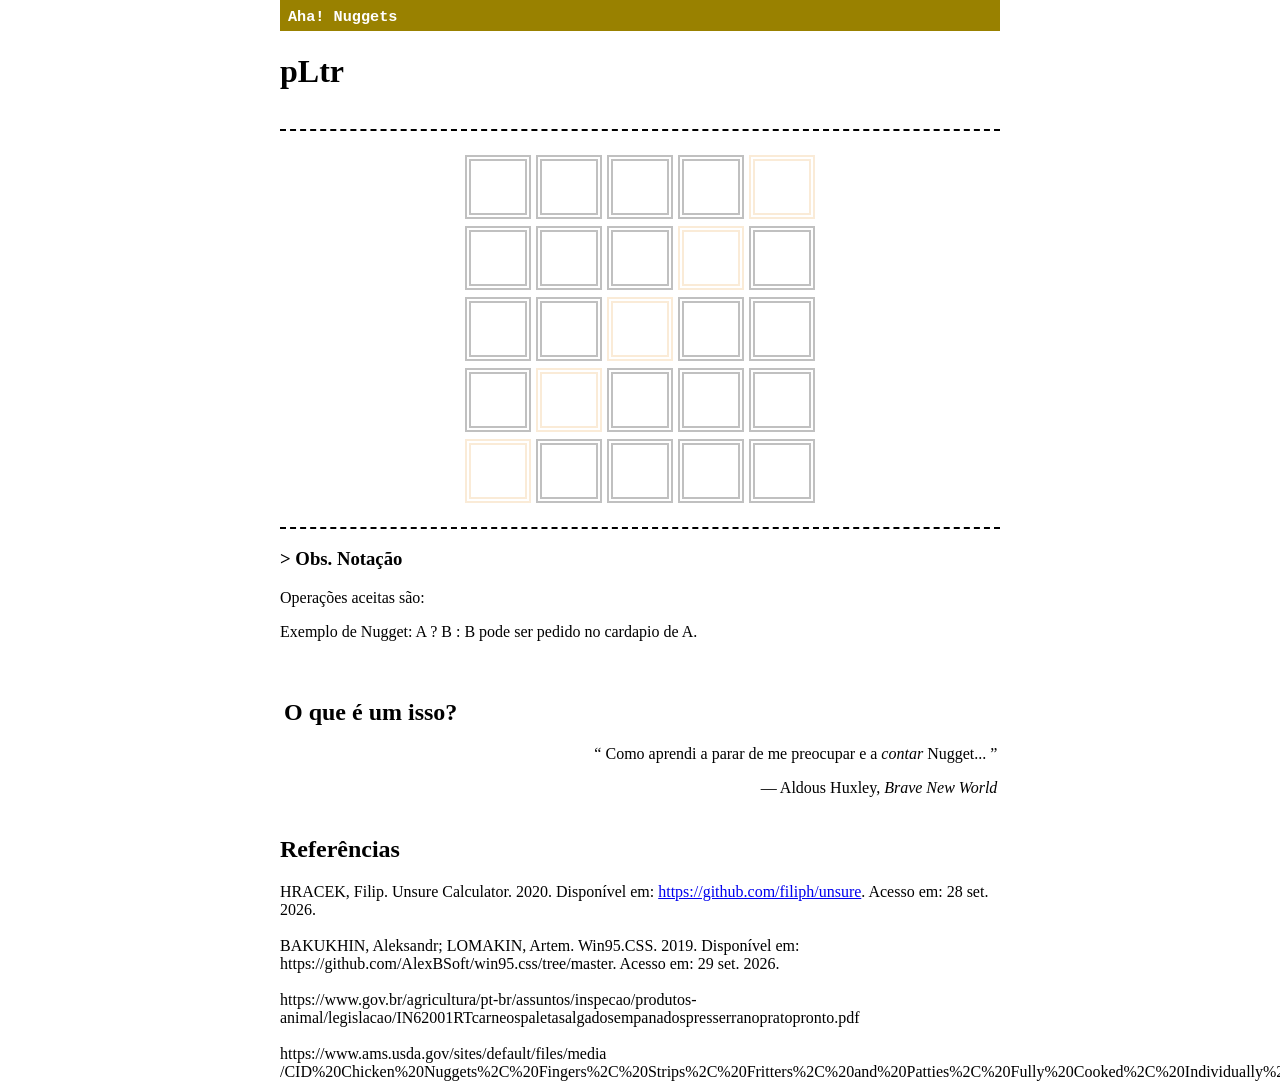
==== proj/index.html @ c7379bcd "comecCo" ====
<!DOCTYPE html>
<html lang="en">

<head>
  <title>pLtr</title>
  <meta charset="UTF-8">
  <meta name="viewport" content="width=device-width, initial-scale=1.0">

  <!--<link rel="icon" type="image/png" href="Fried-Chicken-Snacks-1.svg">
  -->

  <link rel="stylesheet" href="style.css">
</head>

<body>
  <div class="corpus">
  <header>
    <h3> Aha! Nuggets</h3>
  </header>

  <main>
    <h1>pLtr</h1>
    <br>
    <div class="matriz">
      <div class="lin">
        <input class="iletra" type="text" maxlength="1">
        <input class="iletra" type="text" maxlength="1">
        <input class="iletra" type="text" maxlength="1">
        <input class="iletra" type="text" maxlength="1">
        <input class="idica" type="text" maxlength="1">
      </div>      
      <div class="lin">
        <input class="iletra" type="text" maxlength="1">
        <input class="iletra" type="text" maxlength="1">
        <input class="iletra" type="text" maxlength="1">
        <input class="idica" type="text" maxlength="1">
        <input class="iletra" type="text" maxlength="1">
      </div>      
      <div class="lin">
        <input class="iletra" type="text" maxlength="1">
        <input class="iletra" type="text" maxlength="1">
        <input class="idica" type="text" maxlength="1">
        <input class="iletra" type="text" maxlength="1">
        <input class="iletra" type="text" maxlength="1">
      </div>      
      <div class="lin">
        <input class="iletra" type="text" maxlength="1">
        <input class="idica" type="text" maxlength="1">
        <input class="iletra" type="text" maxlength="1">
        <input class="iletra" type="text" maxlength="1">
        <input class="iletra" type="text" maxlength="1">
      </div>      
      <div class="lin">
        <input class="idica" type="text" maxlength="1">
        <input class="iletra" type="text" maxlength="1">
        <input class="iletra" type="text" maxlength="1">
        <input class="iletra" type="text" maxlength="1">
        <input class="iletra" type="text" maxlength="1">
      </div>
    </div>
      <h3>> Obs. Notação</h3>
      <p>Operações aceitas são: </p>
      <p>Exemplo de Nugget: A ? B : B pode ser pedido no cardapio de A.</p>
  </main>
  <br>

  <article>
    <h2> O que é um isso?</h2>
    <div class="frase">
      <q> Como aprendi a parar de me preocupar e a <i>contar</i> Nugget... </q>
      <p>— Aldous Huxley, <cite>Brave New World</cite></p>
    </div>
  </article>

  <footer>
    <h2> Referências </h2>
    HRACEK, Filip. Unsure Calculator. 2020. Disponível em: <a href="https://github.com/filiph/unsure">https://github.com/filiph/unsure</a>. Acesso em: 28 set. 2026.
    <br><br>
    BAKUKHIN, Aleksandr; LOMAKIN, Artem. Win95.CSS. 2019. Disponível em: https://github.com/AlexBSoft/win95.css/tree/master. Acesso em: 29 set. 2026.
    <br><br>
    https://www.gov.br/agricultura/pt-br/assuntos/inspecao/produtos-animal/legislacao/IN62001RTcarneospaletasalgadosempanadospresserranopratopronto.pdf
    <br><br>
    https://www.ams.usda.gov/sites/default/files/media
    /CID%20Chicken%20Nuggets%2C%20Fingers%2C%20Strips%2C%20Fritters%2C%20and%20Patties%2C%20Fully%20Cooked%2C%20Individually%20Frozen.pdf
  </footer>
  </div>
  <script src="magick.js"></script>
</body>
</html>
---- proj/style.css ----
body {
  max-width: 720px;
  margin: 0 auto;
  /* background-color: #fff1e7; */
}

.matriz {
  align-items: center;
  display: flex;
  flex-direction: column;
  gap: 7px;
  padding-top: 24px;
  padding-bottom: 24px;
  border-top: 2px dashed;
  border-bottom: 2px dashed;
}
.matriz .lin {
  display: flex;
  gap: 5px;
}

.iletra {
  width: 50px;
  height: 50px;
  align-items: center;
  justify-content: center;
  font-family: monospace;
  font-size: 2rem;
  text-align: center;
  text-transform: uppercase;
  border-radius: 0px;
  border: 6px double silver;
}

.idica {
  width: 50px;
  height: 50px;
  align-items: center;
  justify-content: center;
  font-family: monospace;
  font-size: 2rem;
  text-align: center;
  text-transform: uppercase;
  border-radius: 0px;
  border: 6px double antiquewhite;
}

.frase{
  text-align: right;
}

.tit{
  font-size: 14px;
}

table {
  margin-left: auto;
  margin-right: auto;
  border-collapse: collapse;
  border-top: 2px solid black;
  border-bottom: 2px solid black;
}

table caption {
  padding: 0px 12px 6px 12px;
}

th,
td {
  padding: 3px 12px 3px 12px;
}
thead > tr {
  border-bottom: medium double black;
}

.c1 {
  text-align: left;
}
.c2 {
  text-align: center;
}
.c3 {
  text-align: right;
}

.lin {
  display: flex;
  flex-direction: row;
  gap: 50px;
}

.col {
  flex: 1;
}

.corpus {
  /* background-color: #FAF0E6; */
  /* border: 1px double #7A90FF; 
  #FAEBD7; */
  border-radius: 1px;
}

select {
  border: 1px solid #555;
  border-radius: 0;
  padding: 5px 10px;
  background-color: white;
}

header {
  background-color: #998100;
  margin: 0 auto;
}

header h3 {
  color: white;
  margin: 0;
  font-family: monospace;
  padding: 6pt 4pt 4pt 6pt;
}

article {
  padding: 3pt 2pt 2pt 3pt;
}

#entrada {
  width: 75%;
  font-family: monospace;
  font-size: x-large;
  width: 90%;
  margin: 0.6em 0.2em;
  padding: 0.4em 0.6em;
}

#saida {
  border: none;
  border-left: 3px double #555;
  padding-left: 14px;
  outline: none;
  resize: none;
  font-size: 14px;
}

#saidadiv {
  visibility: hidden;
}


/* https://github.com/AlexBSoft/win95.css/blob/master/assets/win95.css */
.btn{
    border-width: 2px;
    border-style: outset;
    border-color: buttonface;
    border-right-color: #424242;
    border-bottom-color: #424242;
    background: silver;
    color: black;
    text-align: center;
    padding: 9px 9px 9px 9px;
    border-radius: 1px;
}
.btn:hover {
    border: 2px inset #fff;
    background: silver;
    color: #424242;
    box-shadow: -1px -1px #000;
}
.btn:focus {
    border: 2px inset #fff !important;
    background: silver;
    color: #424242;
    box-shadow: -1px -1px #000 !important;
    outline: 0 !important;
    background: url(background.bmp);
}
.btn:active {
    border: 2px inset #fff !important;
    color: #424242;
    box-shadow: -1px -1px #000 !important;
    outline: 0 !important;
    background: url(background.bmp);
}

.btn-primary{
    padding-left: 8px;
    padding-right: 8px;
}
button:focus{
    outline: 1px dotted;
}
.btn.disabled,.btn:disabled{
    cursor: default;
    background-color: silver;
    border-style: outset;
    border-color: buttonface;
    border-right-color: #424242;
    border-bottom-color: #424242;
    color: grey;
    text-shadow: 1px 1px #fff;
}
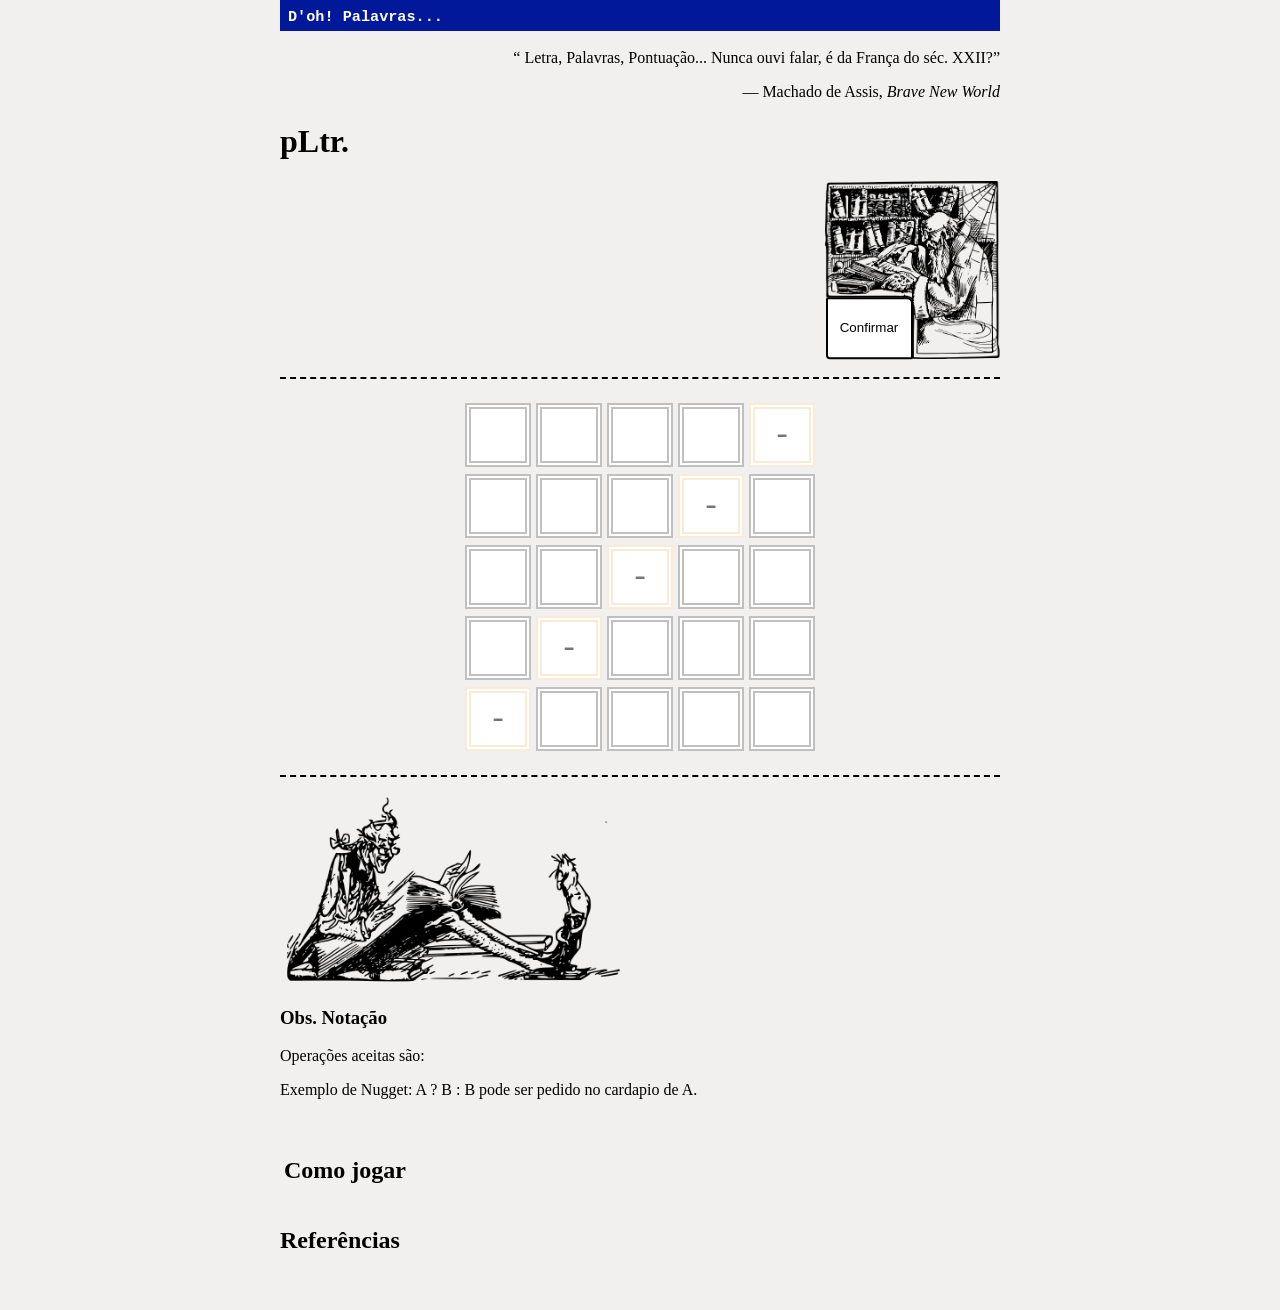
==== commit 868b9a01: "v2" ====
--- a/proj/index.html
+++ b/proj/index.html
@@ -6,8 +6,7 @@
   <meta charset="UTF-8">
   <meta name="viewport" content="width=device-width, initial-scale=1.0">
 
-  <!--<link rel="icon" type="image/png" href="Fried-Chicken-Snacks-1.svg">
-  -->
+  <link rel="icon" type="image/png" href="img/tmp.svg">
 
   <link rel="stylesheet" href="style.css">
 </head>
@@ -15,73 +14,80 @@
 <body>
   <div class="corpus">
   <header>
-    <h3> Aha! Nuggets</h3>
+    <h3> D'oh! Palavras...</h3>
   </header>
 
   <main>
-    <h1>pLtr</h1>
     <br>
-    <div class="matriz">
+    <div class="frase">
+      <q> Letra, Palavras, Pontuação... Nunca ouvi falar, é da França do séc. XXII?</q>
+      <p>— Machado de Assis, <cite>Brave New World</cite></p>
+    </div>
+    <h1>pLtr.</h1>
+    <form id="matrizForm">
       <div class="lin">
-        <input class="iletra" type="text" maxlength="1">
-        <input class="iletra" type="text" maxlength="1">
-        <input class="iletra" type="text" maxlength="1">
-        <input class="iletra" type="text" maxlength="1">
-        <input class="idica" type="text" maxlength="1">
-      </div>      
-      <div class="lin">
-        <input class="iletra" type="text" maxlength="1">
-        <input class="iletra" type="text" maxlength="1">
-        <input class="iletra" type="text" maxlength="1">
-        <input class="idica" type="text" maxlength="1">
-        <input class="iletra" type="text" maxlength="1">
-      </div>      
-      <div class="lin">
-        <input class="iletra" type="text" maxlength="1">
-        <input class="iletra" type="text" maxlength="1">
-        <input class="idica" type="text" maxlength="1">
-        <input class="iletra" type="text" maxlength="1">
-        <input class="iletra" type="text" maxlength="1">
-      </div>      
-      <div class="lin">
-        <input class="iletra" type="text" maxlength="1">
-        <input class="idica" type="text" maxlength="1">
-        <input class="iletra" type="text" maxlength="1">
-        <input class="iletra" type="text" maxlength="1">
-        <input class="iletra" type="text" maxlength="1">
-      </div>      
-      <div class="lin">
-        <input class="idica" type="text" maxlength="1">
-        <input class="iletra" type="text" maxlength="1">
-        <input class="iletra" type="text" maxlength="1">
-        <input class="iletra" type="text" maxlength="1">
-        <input class="iletra" type="text" maxlength="1">
+        <div class="btnImage">
+          <button class="btnVerificar">Confirmar</button>
+          <img src="img/Old_Man_And_Books_j4p4n.png" alt="Old Man and Books" width="175px">
+        </div>
       </div>
+      <br>
+      <div class="matriz">
+        <div class="lin">
+          <input class="iletra" type="text" maxlength="1" readonly ="true">
+          <input class="iletra" type="text" maxlength="1" readonly ="true">
+          <input class="iletra" type="text" maxlength="1" readonly ="true">
+          <input class="iletra" type="text" maxlength="1" readonly ="true">
+          <input class="idica" type="text" maxlength="1" readonly ="true" placeholder="-">
+        </div>      
+        <div class="lin">
+          <input class="iletra" type="text" maxlength="1" readonly ="true">
+          <input class="iletra" type="text" maxlength="1" readonly ="true">
+          <input class="iletra" type="text" maxlength="1" readonly ="true">
+          <input class="idica" type="text" maxlength="1" readonly ="true" placeholder="-">
+          <input class="iletra" type="text" maxlength="1" readonly ="true">
+        </div>      
+        <div class="lin">
+          <input class="iletra" type="text" maxlength="1" readonly ="true">
+          <input class="iletra" type="text" maxlength="1" readonly ="true">
+          <input class="idica" type="text" maxlength="1" readonly ="true" placeholder="-">
+          <input class="iletra" type="text" maxlength="1" readonly ="true">
+          <input class="iletra" type="text" maxlength="1" readonly ="true">
+        </div>      
+        <div class="lin">
+          <input class="iletra" type="text" maxlength="1" readonly ="true">
+          <input class="idica" type="text" maxlength="1" readonly ="true" placeholder="-">
+          <input class="iletra" type="text" maxlength="1" readonly ="true">
+          <input class="iletra" type="text" maxlength="1" readonly ="true">
+          <input class="iletra" type="text" maxlength="1" readonly ="true">
+        </div>      
+        <div class="lin">
+          <input class="idica" type="text" maxlength="1" readonly ="true" placeholder="-">
+          <input class="iletra" type="text" maxlength="1" readonly ="true">
+          <input class="iletra" type="text" maxlength="1" readonly ="true">
+          <input class="iletra" type="text" maxlength="1" readonly ="true">
+          <input class="iletra" type="text" maxlength="1" readonly ="true">
+        </div>
+      </div>
+    </form>
+    <br>
+    <div class="lin">
+      <img src="img/Man_Reading_to_Cat_Selanit.png" alt="Old Man and Books" width="350px">
     </div>
-      <h3>> Obs. Notação</h3>
+      <h3> Obs. Notação</h3>
       <p>Operações aceitas são: </p>
       <p>Exemplo de Nugget: A ? B : B pode ser pedido no cardapio de A.</p>
   </main>
   <br>
 
   <article>
-    <h2> O que é um isso?</h2>
-    <div class="frase">
-      <q> Como aprendi a parar de me preocupar e a <i>contar</i> Nugget... </q>
-      <p>— Aldous Huxley, <cite>Brave New World</cite></p>
-    </div>
+    <h2> Como jogar </h2>
+
   </article>
 
   <footer>
     <h2> Referências </h2>
-    HRACEK, Filip. Unsure Calculator. 2020. Disponível em: <a href="https://github.com/filiph/unsure">https://github.com/filiph/unsure</a>. Acesso em: 28 set. 2026.
     <br><br>
-    BAKUKHIN, Aleksandr; LOMAKIN, Artem. Win95.CSS. 2019. Disponível em: https://github.com/AlexBSoft/win95.css/tree/master. Acesso em: 29 set. 2026.
-    <br><br>
-    https://www.gov.br/agricultura/pt-br/assuntos/inspecao/produtos-animal/legislacao/IN62001RTcarneospaletasalgadosempanadospresserranopratopronto.pdf
-    <br><br>
-    https://www.ams.usda.gov/sites/default/files/media
-    /CID%20Chicken%20Nuggets%2C%20Fingers%2C%20Strips%2C%20Fritters%2C%20and%20Patties%2C%20Fully%20Cooked%2C%20Individually%20Frozen.pdf
   </footer>
   </div>
   <script src="magick.js"></script>
--- a/proj/style.css
+++ b/proj/style.css
@@ -1,7 +1,39 @@
 body {
   max-width: 720px;
   margin: 0 auto;
-  /* background-color: #fff1e7; */
+  background-color: #f2f0ef;
+}
+
+.btnImage {
+  margin-left: auto;
+  position: relative;
+  width: 175px;
+}
+
+.btnImage img {
+    width: 175px;
+    display: block;
+}
+
+.btnVerificar {
+  border: 2px solid black;
+  position: absolute;
+  width: 87px;
+  height: 62px;
+  left: 50%;
+  top: 70%;
+  border-radius: 2px 6px 2px 4px;
+  background-color: white;
+  transform: translate(-100%, -14%);
+}
+
+button {
+    background-color: white;
+    transition: background-color 0.3s ease;
+}
+
+button:hover {
+    background-color: lightblue;
 }
 
 .matriz {
@@ -108,7 +140,7 @@
 }
 
 header {
-  background-color: #998100;
+  background-color: #001899; /*#998100;*/
   margin: 0 auto;
 }
 
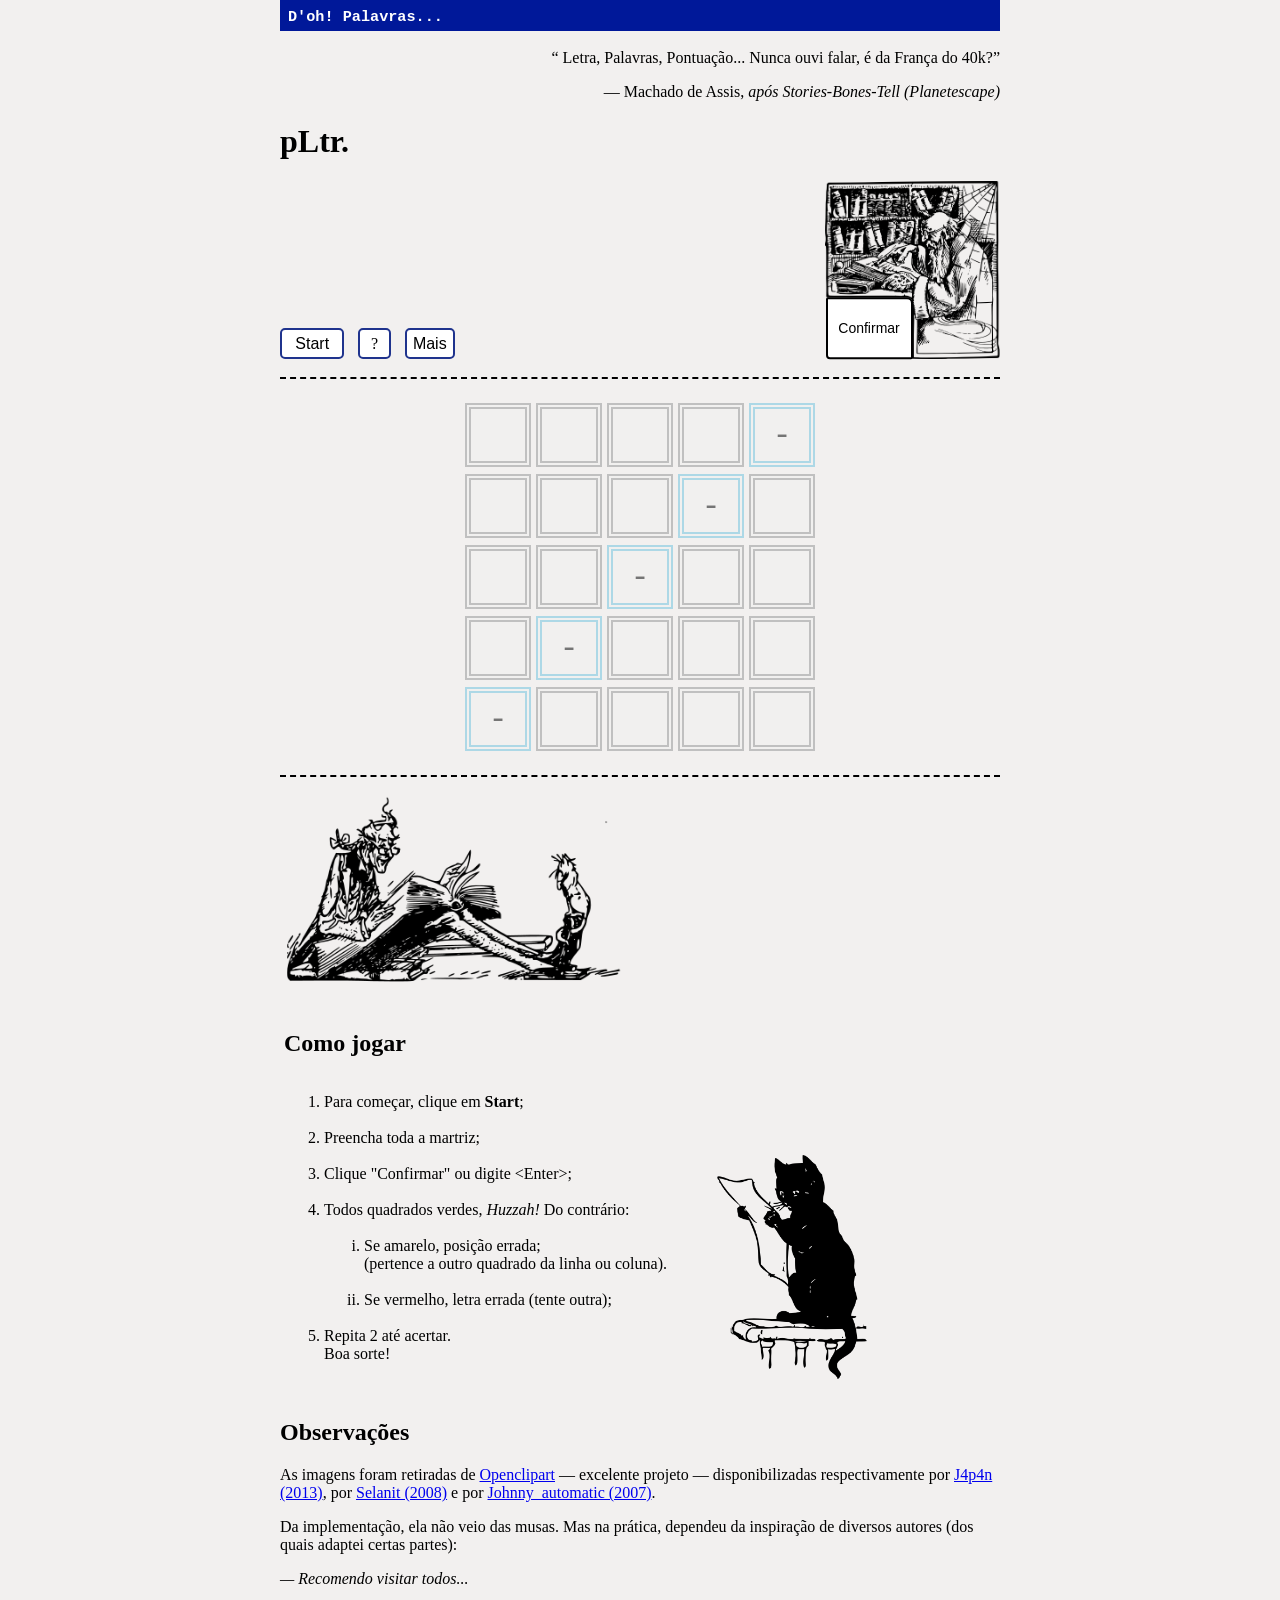
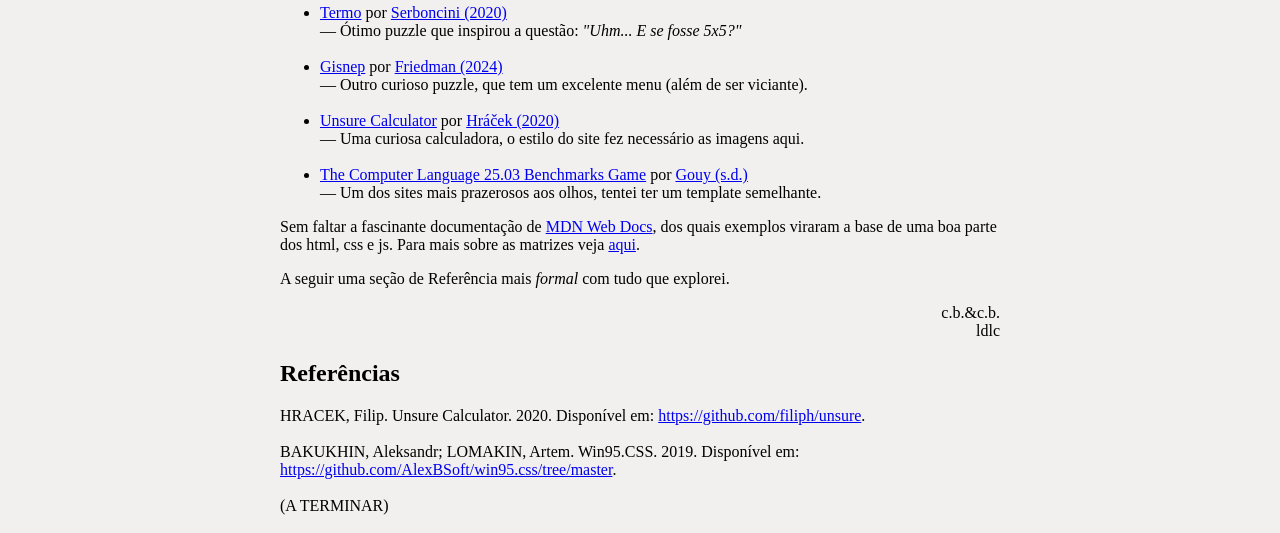
==== commit c4de8372: "v2" ====
--- a/proj/index.html
+++ b/proj/index.html
@@ -1,5 +1,5 @@
 <!DOCTYPE html>
-<html lang="en">
+<html lang="pt">
 
 <head>
   <title>pLtr</title>
@@ -7,89 +7,214 @@
   <meta name="viewport" content="width=device-width, initial-scale=1.0">
 
   <link rel="icon" type="image/png" href="img/tmp.svg">
-
+  <script src="magick.js" defer></script>
   <link rel="stylesheet" href="style.css">
 </head>
 
 <body>
   <div class="corpus">
-  <header>
-    <h3> D'oh! Palavras...</h3>
-  </header>
-
-  <main>
-    <br>
-    <div class="frase">
-      <q> Letra, Palavras, Pontuação... Nunca ouvi falar, é da França do séc. XXII?</q>
-      <p>— Machado de Assis, <cite>Brave New World</cite></p>
-    </div>
-    <h1>pLtr.</h1>
-    <form id="matrizForm">
+    <header>
+      <h3> D'oh! Palavras...</h3>
+    </header>
+
+    <main>
+      <br>
+      <div class="frase">
+        <q> Letra, Palavras, Pontuação... Nunca ouvi falar, é da França do 40k?</q>
+        <p>— Machado de Assis, <cite>após Stories-Bones-Tell (Planetescape)</cite></p>
+      </div>
+
+      <h1>pLtr.</h1>
+
       <div class="lin">
-        <div class="btnImage">
-          <button class="btnVerificar">Confirmar</button>
-          <img src="img/Old_Man_And_Books_j4p4n.png" alt="Old Man and Books" width="175px">
+        <div class="col">
+          <div id="tooltip" class="lin">
+            <button type="button" id="preparar" class="btnTema">Start</button>
+            <a id="aHelp" href="#comoJ" class="btnTema">?</a>
+            <button type="button" id="reserva" class="btnTema">Mais</button>
+          </div>        
+        </div>        
+        <div class="col">
+          <div id="timerlin" class="lin">
+            <p id="timer">00:00</p>
+          </div>
+        </div>
+        <div class="col">
+          <div class="btnImage">
+            <button type="button" id="verif" class="btnVerificar">Confirmar</button>
+            <img src="img/Old_Man_And_Books_j4p4n.png" alt="Old Man and Books" width="175px">
+          </div>
         </div>
       </div>
       <br>
+
       <div class="matriz">
         <div class="lin">
-          <input class="iletra" type="text" maxlength="1" readonly ="true">
-          <input class="iletra" type="text" maxlength="1" readonly ="true">
-          <input class="iletra" type="text" maxlength="1" readonly ="true">
-          <input class="iletra" type="text" maxlength="1" readonly ="true">
-          <input class="idica" type="text" maxlength="1" readonly ="true" placeholder="-">
-        </div>      
-        <div class="lin">
-          <input class="iletra" type="text" maxlength="1" readonly ="true">
-          <input class="iletra" type="text" maxlength="1" readonly ="true">
-          <input class="iletra" type="text" maxlength="1" readonly ="true">
-          <input class="idica" type="text" maxlength="1" readonly ="true" placeholder="-">
-          <input class="iletra" type="text" maxlength="1" readonly ="true">
-        </div>      
-        <div class="lin">
-          <input class="iletra" type="text" maxlength="1" readonly ="true">
-          <input class="iletra" type="text" maxlength="1" readonly ="true">
-          <input class="idica" type="text" maxlength="1" readonly ="true" placeholder="-">
-          <input class="iletra" type="text" maxlength="1" readonly ="true">
-          <input class="iletra" type="text" maxlength="1" readonly ="true">
-        </div>      
-        <div class="lin">
-          <input class="iletra" type="text" maxlength="1" readonly ="true">
-          <input class="idica" type="text" maxlength="1" readonly ="true" placeholder="-">
-          <input class="iletra" type="text" maxlength="1" readonly ="true">
-          <input class="iletra" type="text" maxlength="1" readonly ="true">
-          <input class="iletra" type="text" maxlength="1" readonly ="true">
-        </div>      
-        <div class="lin">
-          <input class="idica" type="text" maxlength="1" readonly ="true" placeholder="-">
-          <input class="iletra" type="text" maxlength="1" readonly ="true">
-          <input class="iletra" type="text" maxlength="1" readonly ="true">
-          <input class="iletra" type="text" maxlength="1" readonly ="true">
-          <input class="iletra" type="text" maxlength="1" readonly ="true">
-        </div>
-      </div>
-    </form>
-    <br>
+          <input class="iletra" type="text" maxlength="1" readonly="true" disabled>
+          <input class="iletra" type="text" maxlength="1" readonly="true" disabled>
+          <input class="iletra" type="text" maxlength="1" readonly="true" disabled>
+          <input class="iletra" type="text" maxlength="1" readonly="true" disabled>
+          <input class="idica" type="text" maxlength="1" readonly="true" placeholder="-" disabled>
+        </div>      
+        <div class="lin">
+          <input class="iletra" type="text" maxlength="1" readonly="true" disabled>
+          <input class="iletra" type="text" maxlength="1" readonly="true" disabled>
+          <input class="iletra" type="text" maxlength="1" readonly="true" disabled>
+          <input class="idica" type="text" maxlength="1" readonly="true" placeholder="-" disabled>
+          <input class="iletra" type="text" maxlength="1" readonly="true" disabled>
+        </div>      
+        <div class="lin">
+          <input class="iletra" type="text" maxlength="1" readonly="true" disabled>
+          <input class="iletra" type="text" maxlength="1" readonly="true" disabled>
+          <input class="idica" type="text" maxlength="1" readonly="true" placeholder="-" disabled>
+          <input class="iletra" type="text" maxlength="1" readonly="true" disabled>
+          <input class="iletra" type="text" maxlength="1" readonly="true" disabled>
+        </div>      
+        <div class="lin">
+          <input class="iletra" type="text" maxlength="1" readonly="true" disabled>
+          <input class="idica" type="text" maxlength="1" readonly="true" placeholder="-" disabled>
+          <input class="iletra" type="text" maxlength="1" readonly="true" disabled>
+          <input class="iletra" type="text" maxlength="1" readonly="true" disabled>
+          <input class="iletra" type="text" maxlength="1" readonly="true" disabled>
+        </div>      
+        <div class="lin">
+          <input class="idica" type="text" maxlength="1" readonly="true" placeholder="-" disabled>
+          <input class="iletra" type="text" maxlength="1" readonly="true" disabled>
+          <input class="iletra" type="text" maxlength="1" readonly="true" disabled>
+          <input class="iletra" type="text" maxlength="1" readonly="true" disabled>
+          <input class="iletra" type="text" maxlength="1" readonly="true" disabled>
+        </div>
+      </div>
+      <br>
+
+      <div class="lin">
+        <div class="col">
+          <img src="img/Man_Reading_to_Cat_Selanit.png" alt="Old Man and Books" width="350px">
+        </div>      
+        <div class="col" id="colComment">
+          <textarea name="textarea" id="comment" rows="5" cols="20" readonly>teste</textarea>
+        </div>
+      </div>
+    </main>
+    <br>
+
+    <article>
+      <h2 id="comoJ"> Como jogar </h2>
+
+      <div class="lin">
+        <ol>
+          <li>Para começar, clique em <b>Start</b>;</li>
+          <br>
+          <li>Preencha toda a martriz;</li>
+          <br>
+          <li>Clique "Confirmar" ou digite &lt;Enter&gt;;</li>
+          <br>
+          <li>Todos quadrados verdes, <i>Huzzah!</i> Do contrário:</li>
+          <br>
+          <ol type="i">
+            <li>Se amarelo, posição errada;<br>(pertence a outro quadrado da linha ou coluna).</li>
+            <br>
+            <li>Se vermelho, letra errada (tente outra);</li>
+          </ol>
+          <br>
+          <li>Repita 2 até acertar.<br> Boa sorte!</li>
+        </ol>
+        <div class="col">
+          <img src="img/Cat_Reading_Johnny_Automatic.png" alt="Cat Reading" width="150px">
+        </div>
+      </div>
+    </article>
+
+    <br>
+    <footer>
+      <h2> Observações </h2>
+
+      <p>
+      As imagens foram retiradas de <a href="https://openclipart.org/">Openclipart</a> 
+      — excelente projeto — disponibilizadas respectivamente por 
+      <a href="https://openclipart.org/detail/183916/old-man-and-books">J4p4n (2013)</a>, por
+      <a href="https://openclipart.org/detail/16346/man-reading-to-cat">Selanit (2008)</a> e por
+      <a href="https://openclipart.org/detail/4502/cat-reading">Johnny_automatic (2007)</a>.
+      </p> 
+
+      <p>
+      Da implementação, ela não veio das musas.
+      Mas na prática, dependeu da inspiração de diversos autores 
+      (dos quais adaptei certas partes):
+      </p>
+
+      <i> — Recomendo visitar todos...</i>
+
+      <ul>
+        <li>
+          <a href="https://term.ooo/">Termo</a> por <a href="https://openclipart.org/detail/183916/old-man-and-books">Serboncini (2020)</a> 
+          <br> — Ótimo puzzle que inspirou a questão: <i>"Uhm... E se fosse 5x5?"</i>
+        </li>
+        <br>
+
+        <li>
+          <a href="https://gisnep.com/">Gisnep</a> por <a href="https://ironicsans.ghost.io/made-new-daily-puzzle-called-gisnep/">Friedman (2024)</a> 
+          <br >— Outro curioso puzzle, que tem um excelente menu (além de ser viciante).
+        </li>
+        <br>
+
+        <li>
+          <a href="https://filiph.github.io/unsure/">Unsure Calculator</a> por <a href="https://filiph.net/">Hráček (2020)</a>
+          <br>— Uma curiosa calculadora, o estilo do site fez necessário as imagens aqui.
+        </li>
+        <br>
+
+        <li>
+          <a href="https://benchmarksgame-team.pages.debian.net/benchmarksgame/">The Computer Language 25.03 Benchmarks Game</a> por <a href="https://filiph.net/">Gouy (s.d.)</a>
+          <br>— Um dos sites mais prazerosos aos olhos, tentei ter um template semelhante.
+        </li>
+      </ul>
+
+      <p>
+      Sem faltar a fascinante documentação de <a href="https://developer.mozilla.org/en-US/">MDN Web Docs</a>, 
+      dos quais exemplos viraram a base de uma boa parte dos html, css e js. Para mais sobre as matrizes veja 
+      <a href="https://benchmarksgame-team.pages.debian.net/benchmarksgame/">aqui</a>.
+      </p>
+
+      <p> A seguir uma seção de Referência mais <i>formal</i> com tudo que explorei.</p>
+
+      <div class="frase">
+        c.b.&c.b.
+        <br> ldlc
+      </div>
+
+      <h2> Referências </h2>
+      HRACEK, Filip. Unsure Calculator. 2020. Disponível em: 
+      <a href="https://github.com/filiph/unsure">https://github.com/filiph/unsure</a>.
+      <br><br>
+      BAKUKHIN, Aleksandr; LOMAKIN, Artem. Win95.CSS. 2019. Disponível em: 
+      <a href="https://github.com/AlexBSoft/win95.css/tree/master">https://github.com/AlexBSoft/win95.css/tree/master</a>.
+      <br><br>
+      (A TERMINAR)
+      <br><br>
+    </footer>
+  </div>          
+
+  <dialog id="popUp">
+    <div class="pos">
+      <button type="button" id="fechar">X</button>
+    </div>
+
     <div class="lin">
-      <img src="img/Man_Reading_to_Cat_Selanit.png" alt="Old Man and Books" width="350px">
-    </div>
-      <h3> Obs. Notação</h3>
-      <p>Operações aceitas são: </p>
-      <p>Exemplo de Nugget: A ? B : B pode ser pedido no cardapio de A.</p>
-  </main>
-  <br>
-
-  <article>
-    <h2> Como jogar </h2>
-
-  </article>
-
-  <footer>
-    <h2> Referências </h2>
-    <br><br>
-  </footer>
-  </div>
-  <script src="magick.js"></script>
+      <h2>Outra Matriz:</h2>
+    </div>
+    <br>
+
+    <div class="lin">
+      <button type="button" id="sorte">Puzzle:</button>
+      <input type="number" id="mNumero" min="1" max="366" value="1" required>
+    </div>
+    <br>
+
+    <div class="lin" id="fim">
+      <button type="button" class="btnTema" id="okPopUp">ok!</button>
+    </div>
+  </dialog>
 </body>
+
 </html>
--- a/proj/style.css
+++ b/proj/style.css
@@ -4,6 +4,90 @@
   background-color: #f2f0ef;
 }
 
+article { padding: 3pt 2pt 2pt 3pt; }
+input:focus {outline:none;}
+
+header {
+  background-color: #001899;
+  margin: 0 auto;
+}
+
+header h3 {
+  color: white;
+  margin: 0;
+  font-family: monospace;
+  padding: 6pt 4pt 4pt 6pt;
+}
+
+.corpus {
+  /* background-color: #FAF0E6; */
+  /* border: 1px double #7A90FF;*/
+  border-radius: 1px;
+}
+
+.frase{ text-align: right; }
+.lin {
+  display: flex;
+  flex-direction: row;
+  gap: 50px;
+}
+
+.col {
+  display: flex;
+  flex-direction: column;
+  justify-content: flex-end;
+  flex: 1;
+}
+
+#colComment {
+  justify-content: center;
+  align-items: center;
+}
+
+#tooltip {
+  display: flex;
+  align-items: center;
+  gap: 14px;
+}
+
+#aHelp {
+  background-color: white;
+  padding: 6pt 8pt 6pt 8pt;
+}
+
+#timer { 
+  visibility: hidden;
+  font-size: 36px; 
+  margin: 0; 
+}
+
+#timerlin {
+  display: flex;
+  justify-content: center;
+  align-items: flex-end;
+  height: 100%;
+}
+
+#preparar { padding: 6pt 10pt 6pt 10pt; }
+.btnTema:hover { transform: scale(1.14); }
+.btnaTema:active { transform: scale(0.97); }
+.btnTema {
+  font-size: 16px;
+  height: 31px;
+  border: 2px solid #1F338D;
+  border-radius: 5px;
+  position: relative;
+  cursor: pointer;
+  transition: background-color 0.3s, transform 0.2s;
+
+  display: inline-flex;
+  align-items: center;
+  justify-content: center;
+  text-decoration: none;
+  color: black;
+  box-sizing: border-box;
+}
+
 .btnImage {
   margin-left: auto;
   position: relative;
@@ -11,11 +95,17 @@
 }
 
 .btnImage img {
-    width: 175px;
-    display: block;
-}
-
+  width: 175px;
+  display: block;
+}
+
+.btnVerificar:hover {
+  transform: translate(-100%, -14%) scale(1.07);
+  background-color: chocolate;
+}
+.btnVerificar:active { transform: translate(-100%, -14%) scale(0.97); }
 .btnVerificar {
+  font-size: 14px;
   border: 2px solid black;
   position: absolute;
   width: 87px;
@@ -24,16 +114,24 @@
   top: 70%;
   border-radius: 2px 6px 2px 4px;
   background-color: white;
+  cursor: pointer;
   transform: translate(-100%, -14%);
+  transition: transform 0.2s ease;
 }
 
 button {
-    background-color: white;
-    transition: background-color 0.3s ease;
-}
-
-button:hover {
-    background-color: lightblue;
+  background-color: white;
+  transition: background-color 0.3s ease;
+}
+
+#comment {
+  visibility: hidden;
+  border: 2px dashed #555;
+  border-radius: 12px;
+  padding-left: 12px;
+  outline: none;
+  resize: none;
+  font-size: 14px;
 }
 
 .matriz {
@@ -46,9 +144,19 @@
   border-top: 2px dashed;
   border-bottom: 2px dashed;
 }
+
 .matriz .lin {
   display: flex;
   gap: 5px;
+}
+
+.iletra:focus {
+  outline: none;
+  border-color: purple !important;
+  border-bottom: 8px solid purple;
+  caret-color: transparent;
+  background-color: #DAB1DA;
+  transform: scale(1.08);
 }
 
 .iletra {
@@ -62,6 +170,15 @@
   text-transform: uppercase;
   border-radius: 0px;
   border: 6px double silver;
+  transition: transform 0.15s ease,              
+              border-color 0.2s ease,
+              background-color 0.2s ease;
+
+  &:disabled {
+    pointer-events: none;
+    color: black;
+    opacity: 1;
+  }
 }
 
 .idica {
@@ -74,160 +191,51 @@
   text-align: center;
   text-transform: uppercase;
   border-radius: 0px;
-  border: 6px double antiquewhite;
-}
-
-.frase{
-  text-align: right;
-}
-
-.tit{
+  border: 6px double lightblue;
+
+  &:disabled {  
+    color: black;
+    opacity: 1;
+  }
+}
+
+#popUp {
+  padding: 50px 100px 50px 100px;
+  background-color: white;
+  text-align: left;
+  border-radius: 12px;
+  border: 0px;
+
+  ::backdrop {
+    background: rgba(0, 0, 0, 0.35);
+    backdrop-filter: blur(10px);
+  }
+
+  .pos {  
+    position: absolute;
+    top: 8px;
+    right: 8px;
+  }
+}
+
+#fechar {
+  font-size: 20px;
+  border: none;
+  background-color: none;
+  color: black;
+  font-weight: bold;
+  cursor: pointer;
+}
+
+#sorte {
   font-size: 14px;
-}
-
-table {
-  margin-left: auto;
-  margin-right: auto;
-  border-collapse: collapse;
-  border-top: 2px solid black;
-  border-bottom: 2px solid black;
-}
-
-table caption {
-  padding: 0px 12px 6px 12px;
-}
-
-th,
-td {
-  padding: 3px 12px 3px 12px;
-}
-thead > tr {
-  border-bottom: medium double black;
-}
-
-.c1 {
-  text-align: left;
-}
-.c2 {
-  text-align: center;
-}
-.c3 {
-  text-align: right;
-}
-
-.lin {
-  display: flex;
-  flex-direction: row;
-  gap: 50px;
-}
-
-.col {
-  flex: 1;
-}
-
-.corpus {
-  /* background-color: #FAF0E6; */
-  /* border: 1px double #7A90FF; 
-  #FAEBD7; */
-  border-radius: 1px;
-}
-
-select {
-  border: 1px solid #555;
-  border-radius: 0;
-  padding: 5px 10px;
-  background-color: white;
-}
-
-header {
-  background-color: #001899; /*#998100;*/
-  margin: 0 auto;
-}
-
-header h3 {
-  color: white;
-  margin: 0;
-  font-family: monospace;
-  padding: 6pt 4pt 4pt 6pt;
-}
-
-article {
-  padding: 3pt 2pt 2pt 3pt;
-}
-
-#entrada {
-  width: 75%;
-  font-family: monospace;
-  font-size: x-large;
-  width: 90%;
-  margin: 0.6em 0.2em;
-  padding: 0.4em 0.6em;
-}
-
-#saida {
-  border: none;
-  border-left: 3px double #555;
-  padding-left: 14px;
-  outline: none;
-  resize: none;
-  font-size: 14px;
-}
-
-#saidadiv {
-  visibility: hidden;
-}
-
-
-/* https://github.com/AlexBSoft/win95.css/blob/master/assets/win95.css */
-.btn{
-    border-width: 2px;
-    border-style: outset;
-    border-color: buttonface;
-    border-right-color: #424242;
-    border-bottom-color: #424242;
-    background: silver;
-    color: black;
-    text-align: center;
-    padding: 9px 9px 9px 9px;
-    border-radius: 1px;
-}
-.btn:hover {
-    border: 2px inset #fff;
-    background: silver;
-    color: #424242;
-    box-shadow: -1px -1px #000;
-}
-.btn:focus {
-    border: 2px inset #fff !important;
-    background: silver;
-    color: #424242;
-    box-shadow: -1px -1px #000 !important;
-    outline: 0 !important;
-    background: url(background.bmp);
-}
-.btn:active {
-    border: 2px inset #fff !important;
-    color: #424242;
-    box-shadow: -1px -1px #000 !important;
-    outline: 0 !important;
-    background: url(background.bmp);
-}
-
-.btn-primary{
-    padding-left: 8px;
-    padding-right: 8px;
-}
-button:focus{
-    outline: 1px dotted;
-}
-.btn.disabled,.btn:disabled{
-    cursor: default;
-    background-color: silver;
-    border-style: outset;
-    border-color: buttonface;
-    border-right-color: #424242;
-    border-bottom-color: #424242;
-    color: grey;
-    text-shadow: 1px 1px #fff;
-}
-
+  cursor: pointer;
+  :hover {
+  }
+}
+
+#fim {
+  display: flex;
+  align-items: center;
+  justify-content: center;
+}
